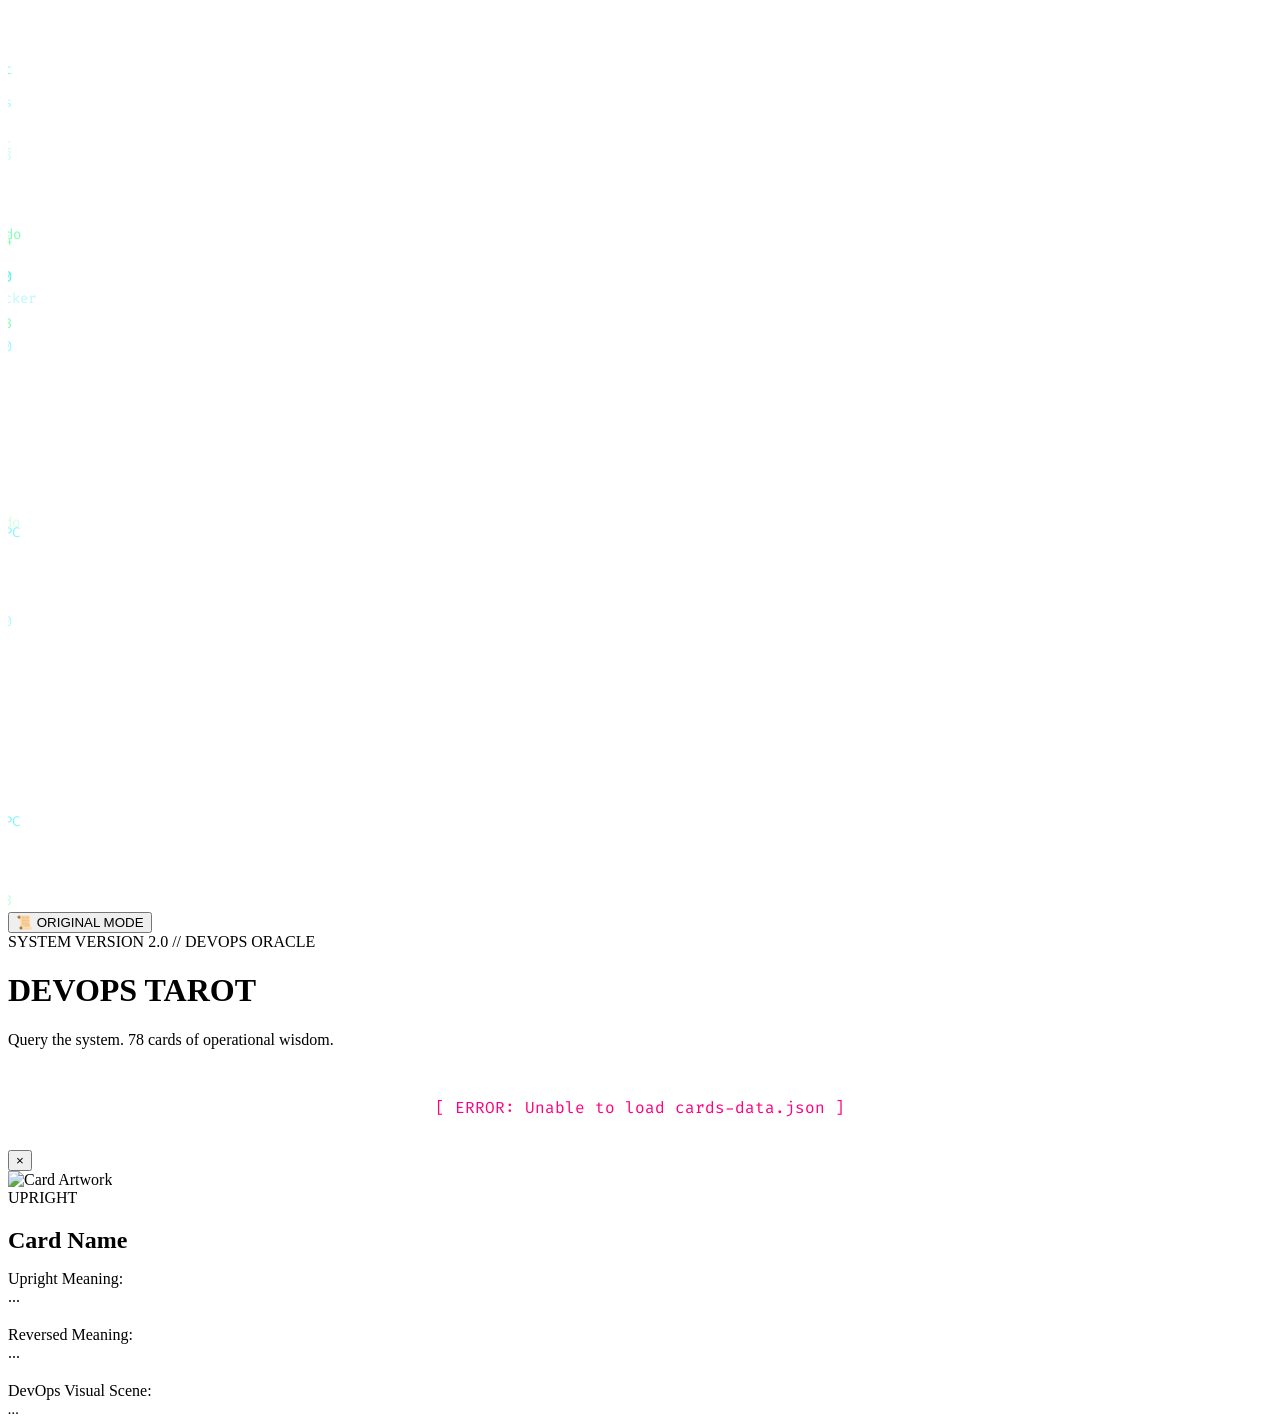
==== src/tarotgen/index.html @ 265c7a4f "Create index.html" ====
<!DOCTYPE html>
<html lang="en">
<head>
  <meta charset="UTF-8" />
  <meta name="viewport" content="width=device-width, initial-scale=1.0" />
  <title>DevOps Tarot // Query The System</title>
  <meta property="og:title" content="DevOps Tarot" />
  <meta property="og:description" content="Query the system. 78 cards of operational wisdom." />
  <meta property="og:image" content="social-preview.png" />
  <meta property="og:type" content="website" />
  <meta name="twitter:card" content="summary_large_image" />
  <meta name="twitter:image" content="social-preview.png" />
  <link rel="preconnect" href="https://fonts.googleapis.com" />
  <link rel="preconnect" href="https://fonts.gstatic.com" crossorigin />
  <link href="https://fonts.googleapis.com/css2?family=Fira+Code:wght@400;500;600;700&family=Inter:wght@400;600;700&display=swap" rel="stylesheet" />
  <link rel="stylesheet" href="style.css" />
</head>
<body>
  <canvas id="particleCanvas"></canvas>
  <div class="mode-toggle-bar">
    <button class="cyber-btn-sm" id="modeBtn" onclick="toggleMode()">📜 ORIGINAL MODE</button>
  </div>
  <div id="app">
    <header>
      <div class="logo-badge">SYSTEM VERSION 2.0 // DEVOPS ORACLE</div>
      <h1 class="app-title">DEVOPS TAROT</h1>
      <p class="app-subtitle">Query the system. 78 cards of operational wisdom.</p>
    </header>
    <main id="mainContent" style="width: 100%; display: flex; flex-direction: column; align-items: center;"></main>
  </div>

  <div class="modal-overlay" id="cardModal" onclick="closeModal(event)">
    <div class="modal-content" onclick="event.stopPropagation()">
      <button class="modal-close" onclick="closeModal()">&times;</button>
      <div>
        <img src="" id="modalImg" class="modal-card-img" alt="Card Artwork" />
      </div>
      <div>
        <div class="logo-badge" id="modalBadge">UPRIGHT</div>
        <h2 class="card-name-text" id="modalTitle" style="margin-bottom: 1rem;">Card Name</h2>
        <div class="meaning-block">
          <div class="meaning-label">Upright Meaning:</div>
          <div class="meaning-text" id="modalUpright">...</div>
        </div>
        <div class="meaning-block" style="margin-top: 1.25rem;">
          <div class="meaning-label" style="color: var(--neon-magenta);">Reversed Meaning:</div>
          <div class="meaning-text" id="modalReversed">...</div>
        </div>
        <div class="meaning-block" style="margin-top: 1.25rem;">
          <div class="meaning-label" style="color: var(--neon-gold);">DevOps Visual Scene:</div>
          <div class="meaning-text" id="modalScene" style="font-size: 0.95rem; font-style: italic;">...</div>
        </div>
      </div>
    </div>
  </div>

  <script>
    let TAROT_CARDS_DEVOPS = [];
    let TAROT_CARDS_ORIGINAL = [];
    let TAROT_CARDS = [];
    let currentMode = 'original';
    let dataLoaded = false;

    async function loadCardsData() {
      try {
        const res = await fetch('cards-data.json');
        if (!res.ok) throw new Error('Failed to load cards-data.json');
        const data = await res.json();
        TAROT_CARDS_DEVOPS = data.devops || [];
        TAROT_CARDS_ORIGINAL = data.original || [];
        TAROT_CARDS = TAROT_CARDS_ORIGINAL;
        dataLoaded = true;
        renderLanding();
      } catch (e) {
        console.error('Failed to load card data:', e);
        document.getElementById('mainContent').innerHTML = '<div style="text-align:center;padding:2rem;color:#ff007f;font-family:Fira Code,monospace">[ ERROR: Unable to load cards-data.json ]</div>';
      }
    }

    function toggleMode() {
      currentMode = currentMode === 'devops' ? 'original' : 'devops';
      TAROT_CARDS = currentMode === 'devops' ? TAROT_CARDS_DEVOPS : TAROT_CARDS_ORIGINAL;
      document.getElementById('modeBtn').innerText = currentMode === 'devops' ? '⚡ OPS MODE' : '📜 ORIGINAL MODE';
      if (currentSpread.length > 0) {
        const main = document.getElementById('mainContent');
        if (main.querySelector('.cards-flex')) {
          if (currentSpread.length === 1) {
            drawSingleSpread();
          } else if (currentSpread.length === 3) {
            drawThreeSpread();
          }
        }
      }
    }

    let currentSpread = [];

    window.addEventListener('DOMContentLoaded', () => {
      initParticleBackground();
      loadCardsData();
    });

    function renderLanding() {
      const main = document.getElementById('mainContent');
      main.innerHTML = `
        <div class="landing-screen">
          <div class="deck-stats">
            <div class="stat-card"><div class="num">78</div><div class="label">CARDS IN DECK</div></div>
            <div class="stat-card"><div class="num">22</div><div class="label">MAJOR ARCANA</div></div>
            <div class="stat-card"><div class="num">56</div><div class="label">MINOR ARCANA</div></div>
          </div>
          <div class="button-group">
            <button class="cyber-btn" onclick="drawSingleSpread()">[ DRAW ONE CARD ]</button>
            <button class="cyber-btn cyan" onclick="drawThreeSpread()">[ DRAW 3-CARD SPREAD ]</button>
          </div>
          <div class="cards-link-section">
            <a href="cards.html" class="cyber-btn gold">[ BROWSE ALL 78 CARDS ]</a>
          </div>
        </div>
      `;
    }

    function getRandomCards(count) {
      const shuffled = [...TAROT_CARDS].sort(() => 0.5 - Math.random());
      return shuffled.slice(0, count).map(card => ({
        card: card,
        isReversed: Math.floor(Math.random() * 100) % 2 === 1
      }));
    }

    function drawSingleSpread() {
      currentSpread = getRandomCards(1);
      const item = currentSpread[0];
      const main = document.getElementById('mainContent');
      main.innerHTML = `
        <div class="spread-container">
          <div class="cards-flex">
            <div class="card-wrapper" id="singleCard" onclick="flipSingleCard()">
              <div class="card-inner">
                <div class="card-face back"><img src="cards/card-back.png" alt="Card Back" /></div>
                <div class="card-face front ${item.isReversed ? 'is-reversed' : ''}">
                  <img src="${item.card.image}" alt="${item.card.name}" />
                </div>
              </div>
            </div>
          </div>
          <div class="details-panel ${item.isReversed ? 'reversed-style' : ''}" id="singleDetails" style="display: none;">
            <div class="card-title-row">
              <span class="card-name-text">${item.card.name}</span>
              <span class="orientation-badge ${item.isReversed ? 'reversed' : 'upright'}">
                ${item.isReversed ? '[ REVERSED ]' : '[ UPRIGHT ]'}
              </span>
            </div>
            <div class="meaning-block">
              <div class="meaning-label">SYSTEM INTERPRETATION:</div>
              <div class="meaning-text">${item.isReversed ? item.card.reversed : item.card.upright}</div>
            </div>
            <div class="meaning-block" style="margin-top: 1rem;">
              <div class="meaning-label" style="color: var(--neon-cyan);">ALT ASPECT (${item.isReversed ? 'Upright' : 'Reversed'}):</div>
              <div class="meaning-text" style="color: var(--text-muted);">${item.isReversed ? item.card.upright : item.card.reversed}</div>
            </div>
          </div>
          <div class="button-group">
            <button class="cyber-btn" onclick="drawSingleSpread()">[ DRAW ANOTHER ]</button>
            <button class="cyber-btn cyan" onclick="renderLanding()">[ START OVER ]</button>
          </div>
        </div>
      `;
      setTimeout(() => { flipSingleCard(); }, 500);
    }

    function flipSingleCard() {
      const el = document.getElementById('singleCard');
      const details = document.getElementById('singleDetails');
      if (el && !el.classList.contains('flipped')) {
        el.classList.add('flipped');
        if (details) {
          setTimeout(() => details.style.display = 'block', 400);
        }
      }
    }

    function drawThreeSpread() {
      const drawn = getRandomCards(3);
      const positions = [
        { label: "PAST (Legacy)", color: "var(--neon-cyan)" },
        { label: "PRESENT (Production)", color: "var(--neon-green)" },
        { label: "FUTURE (Deployment)", color: "var(--neon-gold)" }
      ];
      currentSpread = drawn.map((d, i) => ({ ...d, position: positions[i] }));
      const main = document.getElementById('mainContent');
      main.innerHTML = `
        <div class="spread-container">
          <div class="cards-flex">
            ${currentSpread.map((item, idx) => `
              <div class="card-wrapper" id="spreadCard_${idx}" onclick="handleSpreadCardClick(${idx})">
                <div class="pos-label" style="border-color: ${item.position.color}; color: ${item.position.color};">${item.position.label}</div>
                <div class="card-inner">
                  <div class="card-face back"><img src="cards/card-back.png" alt="Card Back" /></div>
                  <div class="card-face front ${item.isReversed ? 'is-reversed' : ''}">
                    <img src="${item.card.image}" alt="${item.card.name}" />
                  </div>
                </div>
              </div>
            `).join('')}
          </div>
          <div id="threeSpreadSummary" style="width: 100%; max-width: 900px; margin-top: 1rem;"></div>
          <div class="button-group">
            <button class="cyber-btn" onclick="drawThreeSpread()">[ DRAW NEW SPREAD ]</button>
            <button class="cyber-btn cyan" onclick="renderLanding()">[ START OVER ]</button>
          </div>
        </div>
      `;
      currentSpread.forEach((item, idx) => {
        setTimeout(() => {
          const cardEl = document.getElementById(`spreadCard_${idx}`);
          if (cardEl) { cardEl.classList.add('flipped'); }
          if (idx === 2) { renderThreeSpreadSummary(); }
        }, 600 + idx * 500);
      });
    }

    function handleSpreadCardClick(idx) {
      const item = currentSpread[idx];
      if (item) { openModal(item.card, item.isReversed); }
    }

    function renderThreeSpreadSummary() {
      const summaryEl = document.getElementById('threeSpreadSummary');
      if (!summaryEl) return;
      summaryEl.innerHTML = `
        <div class="details-panel" style="border-left-color: var(--neon-cyan);">
          <h3 style="font-family: var(--font-code); color: var(--neon-cyan); margin-bottom: 1rem;">⬡ SPREAD DIAGNOSTICS & SYSTEM ANALYSIS ⬡</h3>
          <div style="display: grid; gap: 1rem;">
            ${currentSpread.map(item => `
              <div style="background: rgba(11, 13, 18, 0.6); padding: 1rem; border-radius: 6px; border-left: 3px solid ${item.position.color};">
                <div style="font-family: var(--font-code); font-weight: 700; color: ${item.position.color}; margin-bottom: 0.25rem;">
                  ${item.position.label}: ${item.card.name} ${item.isReversed ? '<span style="color: var(--neon-magenta)">[REVERSED]</span>' : '<span style="color: var(--neon-green)">[UPRIGHT]</span>'}
                </div>
                <div style="font-size: 0.95rem; line-height: 1.5;">${item.isReversed ? item.card.reversed : item.card.upright}</div>
                <div style="font-size: 0.8rem; color: var(--neon-cyan); margin-top: 0.35rem; cursor: pointer;" onclick="openModalById('${item.card.id}', ${item.isReversed})">
                  ❯ Click card to view full high-res schematic
                </div>
              </div>
            `).join('')}
          </div>
        </div>
      `;
    }

    function openModal(card, isReversed = false) {
      const img = document.getElementById('modalImg');
      img.src = card.image;
      img.className = 'modal-card-img' + (isReversed ? ' reversed' : '');
      document.getElementById('modalTitle').innerText = card.name;
      document.getElementById('modalBadge').innerText = isReversed ? '[ REVERSED ]' : '[ UPRIGHT ]';
      document.getElementById('modalBadge').className = 'logo-badge ' + (isReversed ? 'reversed-style' : '');
      document.getElementById('modalUpright').innerText = card.upright;
      document.getElementById('modalReversed').innerText = card.reversed;
      document.getElementById('modalScene').innerText = card.scene;
      document.getElementById('cardModal').classList.add('active');
    }

    function openModalById(cardId, isReversed = false) {
      const card = TAROT_CARDS.find(c => c.id === cardId);
      if (card) openModal(card, isReversed);
    }

    function closeModal(e) {
      document.getElementById('cardModal').classList.remove('active');
    }

    function initParticleBackground() {
      const canvas = document.getElementById('particleCanvas');
      const ctx = canvas.getContext('2d');
      let w = canvas.width = window.innerWidth;
      let h = canvas.height = window.innerHeight;
      window.addEventListener('resize', () => {
        w = canvas.width = window.innerWidth;
        h = canvas.height = window.innerHeight;
      });
      const symbols = ['0', '1', '{', '}', ';', '/>', 'git', 'k8s', 'sudo', 'docker', '200', '404', '503', 'gRPC'];
      const particles = [];
      const numParticles = 45;
      for (let i = 0; i < numParticles; i++) {
        particles.push({
          x: Math.random() * w,
          y: Math.random() * h,
          text: symbols[Math.floor(Math.random() * symbols.length)],
          speedY: 0.3 + Math.random() * 0.8,
          speedX: (Math.random() - 0.5) * 0.4,
          size: 12 + Math.random() * 14,
          opacity: 0.15 + Math.random() * 0.45,
          color: Math.random() < 0.5 ? '#00ff66' : '#00e5ff'
        });
      }
      function animate() {
        ctx.clearRect(0, 0, w, h);
        ctx.font = '14px "Fira Code", monospace';
        particles.forEach(p => {
          p.y -= p.speedY;
          p.x += p.speedX;
          if (p.y < -20) p.y = h + 20;
          if (p.x < -20) p.x = w + 20;
          if (p.x > w + 20) p.x = -20;
          ctx.fillStyle = p.color;
          ctx.globalAlpha = p.opacity;
          ctx.fillText(p.text, p.x, p.y);
        });
        requestAnimationFrame(animate);
      }
      animate();
    }
  </script>
</body>
</html>
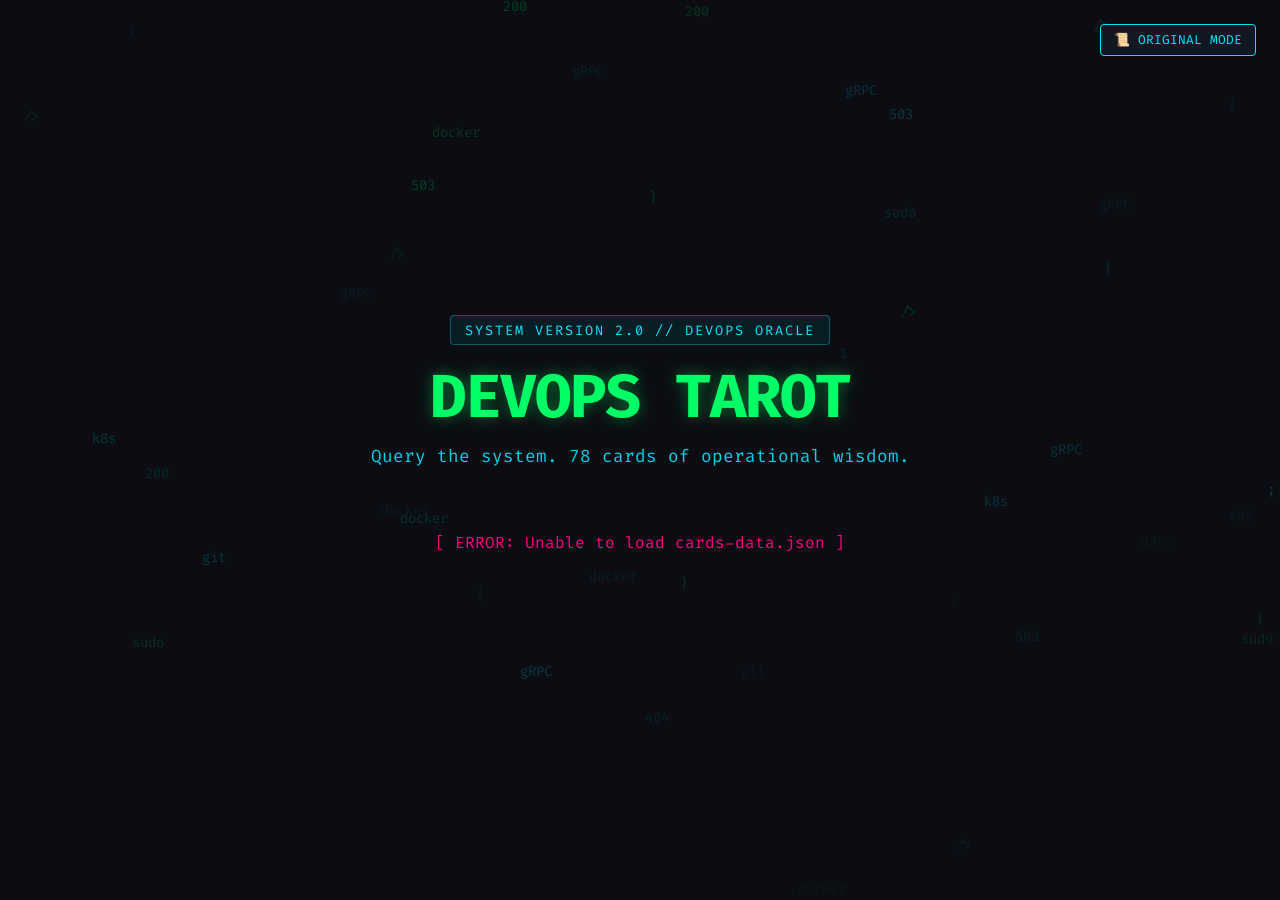
==== commit beb336bd: "Update tarotgen" ====
--- a/src/tarotgen/index.html
+++ b/src/tarotgen/index.html
@@ -104,11 +104,6 @@
       const main = document.getElementById('mainContent');
       main.innerHTML = `
         <div class="landing-screen">
-          <div class="deck-stats">
-            <div class="stat-card"><div class="num">78</div><div class="label">CARDS IN DECK</div></div>
-            <div class="stat-card"><div class="num">22</div><div class="label">MAJOR ARCANA</div></div>
-            <div class="stat-card"><div class="num">56</div><div class="label">MINOR ARCANA</div></div>
-          </div>
           <div class="button-group">
             <button class="cyber-btn" onclick="drawSingleSpread()">[ DRAW ONE CARD ]</button>
             <button class="cyber-btn cyan" onclick="drawThreeSpread()">[ DRAW 3-CARD SPREAD ]</button>
--- a/src/tarotgen/style.css
+++ b/src/tarotgen/style.css
@@ -0,0 +1,566 @@
+:root {
+  --bg-dark: #0b0d12;
+  --panel-bg: #131722;
+  --panel-border: #1e2638;
+  --neon-green: #00ff66;
+  --neon-cyan: #00e5ff;
+  --neon-magenta: #ff007f;
+  --neon-gold: #ffd700;
+  --text-main: #e2e8f0;
+  --text-muted: #94a3b8;
+  --font-code: 'Fira Code', monospace, monospace;
+  --font-sans: 'Inter', -apple-system, BlinkMacSystemFont, sans-serif;
+}
+
+* {
+  box-sizing: border-box;
+  margin: 0;
+  padding: 0;
+}
+
+body {
+  background-color: var(--bg-dark);
+  color: var(--text-main);
+  font-family: var(--font-sans);
+  min-height: 100vh;
+  overflow-x: hidden;
+  display: flex;
+  flex-direction: column;
+  position: relative;
+}
+
+#particleCanvas {
+  position: fixed;
+  top: 0;
+  left: 0;
+  width: 100vw;
+  height: 100vh;
+  z-index: 0;
+  pointer-events: none;
+  opacity: 0.35;
+}
+
+#app {
+  position: relative;
+  z-index: 10;
+  display: flex;
+  flex-direction: column;
+  align-items: center;
+  justify-content: center;
+  min-height: 100vh;
+  width: 100%;
+  max-width: 1280px;
+  margin: 0 auto;
+  padding: 2rem 1rem;
+}
+
+header {
+  text-align: center;
+  margin-bottom: 2rem;
+  width: 100%;
+}
+
+.logo-badge {
+  display: inline-block;
+  font-family: var(--font-code);
+  font-size: 0.85rem;
+  color: var(--neon-cyan);
+  background: rgba(0, 229, 255, 0.08);
+  border: 1px solid rgba(0, 229, 255, 0.3);
+  padding: 0.35rem 0.85rem;
+  border-radius: 4px;
+  margin-bottom: 0.75rem;
+  letter-spacing: 2px;
+  text-transform: uppercase;
+}
+
+.app-title {
+  font-family: var(--font-code);
+  font-size: clamp(2.2rem, 5vw, 3.8rem);
+  font-weight: 700;
+  color: var(--neon-green);
+  text-shadow: 0 0 15px rgba(0, 255, 102, 0.4);
+  letter-spacing: -1px;
+  margin-bottom: 0.5rem;
+  text-transform: uppercase;
+}
+
+.app-subtitle {
+  font-family: var(--font-code);
+  font-size: 1.1rem;
+  color: var(--neon-cyan);
+  opacity: 0.9;
+}
+
+.mode-toggle-bar {
+  position: absolute;
+  top: 1.5rem;
+  right: 1.5rem;
+  z-index: 50;
+}
+
+.cyber-btn-sm {
+  background: var(--panel-bg);
+  border: 1px solid var(--neon-cyan);
+  color: var(--neon-cyan);
+  font-family: var(--font-code);
+  font-size: 0.8rem;
+  padding: 0.4rem 0.8rem;
+  border-radius: 4px;
+  cursor: pointer;
+  transition: all 0.2s ease;
+}
+.cyber-btn-sm:hover {
+  background: var(--neon-cyan);
+  color: var(--bg-dark);
+  box-shadow: 0 0 10px rgba(0, 229, 255, 0.5);
+}
+
+.cyber-btn {
+  background: rgba(19, 23, 34, 0.85);
+  border: 2px solid var(--neon-green);
+  color: var(--neon-green);
+  font-family: var(--font-code);
+  font-weight: 700;
+  font-size: 1.1rem;
+  padding: 0.85rem 2rem;
+  border-radius: 6px;
+  cursor: pointer;
+  position: relative;
+  overflow: hidden;
+  transition: all 0.25s cubic-bezier(0.175, 0.885, 0.32, 1.275);
+  text-transform: uppercase;
+  letter-spacing: 1px;
+  box-shadow: 0 0 12px rgba(0, 255, 102, 0.2);
+  animation: btnPulse 2.5s ease-in-out infinite;
+}
+
+@keyframes btnPulse {
+  0%, 100% { box-shadow: 0 0 12px rgba(0, 255, 102, 0.2); }
+  50% { box-shadow: 0 0 20px rgba(0, 255, 102, 0.45); }
+}
+
+.cyber-btn:hover {
+  background: var(--neon-green);
+  color: var(--bg-dark);
+  box-shadow: 0 0 30px rgba(0, 255, 102, 0.8);
+  transform: translateY(-3px) scale(1.05);
+}
+
+.cyber-btn.cyan {
+  border-color: var(--neon-cyan);
+  color: var(--neon-cyan);
+  box-shadow: 0 0 12px rgba(0, 229, 255, 0.2);
+  animation-name: btnPulseCyan;
+}
+
+@keyframes btnPulseCyan {
+  0%, 100% { box-shadow: 0 0 12px rgba(0, 229, 255, 0.2); }
+  50% { box-shadow: 0 0 20px rgba(0, 229, 255, 0.45); }
+}
+
+.cyber-btn.cyan:hover {
+  background: var(--neon-cyan);
+  color: var(--bg-dark);
+  box-shadow: 0 0 30px rgba(0, 229, 255, 0.8);
+  transform: translateY(-3px) scale(1.05);
+}
+
+.cyber-btn.gold {
+  border-color: var(--neon-gold);
+  color: var(--neon-gold);
+  box-shadow: 0 0 12px rgba(255, 215, 0, 0.2);
+  animation-name: btnPulseGold;
+}
+
+@keyframes btnPulseGold {
+  0%, 100% { box-shadow: 0 0 12px rgba(255, 215, 0, 0.2); }
+  50% { box-shadow: 0 0 20px rgba(255, 215, 0, 0.45); }
+}
+
+.cyber-btn.gold:hover {
+  background: var(--neon-gold);
+  color: var(--bg-dark);
+  box-shadow: 0 0 30px rgba(255, 215, 0, 0.8);
+  transform: translateY(-3px) scale(1.05);
+}
+
+.button-group {
+  display: flex;
+  gap: 1.5rem;
+  flex-wrap: wrap;
+  justify-content: center;
+  margin-top: 1.5rem;
+}
+
+.landing-screen {
+  display: flex;
+  flex-direction: column;
+  align-items: center;
+  justify-content: center;
+  text-align: center;
+  padding: 3rem 1rem;
+  width: 100%;
+  max-width: 800px;
+}
+
+.cards-link-section {
+  margin-top: 2rem;
+}
+
+.deck-stats {
+  display: grid;
+  grid-template-columns: repeat(auto-fit, minmax(160px, 1fr));
+  gap: 1rem;
+  width: 100%;
+  margin: 2.5rem 0;
+}
+
+.stat-card {
+  background: var(--panel-bg);
+  border: 1px solid var(--panel-border);
+  border-top: 3px solid var(--neon-cyan);
+  padding: 1.2rem;
+  border-radius: 6px;
+  text-align: center;
+}
+
+.stat-card .num {
+  font-family: var(--font-code);
+  font-size: 2rem;
+  font-weight: 700;
+  color: var(--neon-green);
+}
+
+.stat-card .label {
+  font-size: 0.85rem;
+  color: var(--text-muted);
+  margin-top: 0.25rem;
+  font-family: var(--font-code);
+}
+
+.spread-container {
+  width: 100%;
+  display: flex;
+  flex-direction: column;
+  align-items: center;
+  animation: fadeIn 0.4s ease forwards;
+}
+
+.cards-flex {
+  display: flex;
+  gap: 2.5rem;
+  justify-content: center;
+  flex-wrap: wrap;
+  margin: 2rem 0;
+  width: 100%;
+}
+
+.card-wrapper {
+  perspective: 1200px;
+  width: 280px;
+  height: 490px;
+  cursor: pointer;
+  position: relative;
+}
+
+.card-wrapper .pos-label {
+  position: absolute;
+  top: -38px;
+  left: 0;
+  width: 100%;
+  text-align: center;
+  font-family: var(--font-code);
+  font-size: 0.95rem;
+  font-weight: 700;
+  color: var(--neon-cyan);
+  background: rgba(19, 23, 34, 0.8);
+  border: 1px solid var(--neon-cyan);
+  padding: 0.3rem 0;
+  border-radius: 4px;
+  letter-spacing: 1px;
+  z-index: 5;
+}
+
+.card-inner {
+  width: 100%;
+  height: 100%;
+  position: relative;
+  transform-style: preserve-3d;
+  transition: transform 0.8s cubic-bezier(0.175, 0.885, 0.32, 1.275), box-shadow 0.4s ease;
+  border-radius: 12px;
+}
+
+.card-wrapper:hover .card-inner {
+  transform: translateY(-8px) scale(1.02);
+  box-shadow: 0 10px 30px rgba(0, 229, 255, 0.3);
+}
+
+.card-wrapper.flipped .card-inner {
+  transform: rotateY(180deg) translateY(-4px);
+}
+
+.card-face {
+  position: absolute;
+  width: 100%;
+  height: 100%;
+  backface-visibility: hidden;
+  border-radius: 12px;
+  overflow: hidden;
+  border: 2px solid var(--neon-green);
+  box-shadow: 0 0 15px rgba(0, 255, 102, 0.2);
+}
+
+.card-face img {
+  width: 100%;
+  height: 100%;
+  object-fit: cover;
+  display: block;
+}
+
+.card-face.back {
+  background: #090b10;
+  border-color: var(--neon-cyan);
+}
+
+.card-face.front {
+  transform: rotateY(180deg);
+  background: #0a0a0c;
+}
+
+.card-face.front.is-reversed img {
+  transform: rotate(180deg);
+}
+
+.details-panel {
+  background: var(--panel-bg);
+  border: 1px solid var(--panel-border);
+  border-left: 4px solid var(--neon-green);
+  padding: 1.75rem;
+  border-radius: 8px;
+  max-width: 800px;
+  width: 100%;
+  margin-top: 1.5rem;
+  box-shadow: 0 8px 32px rgba(0, 0, 0, 0.4);
+  animation: slideUp 0.4s ease forwards;
+}
+
+.details-panel.reversed-style {
+  border-left-color: var(--neon-magenta);
+}
+
+.card-title-row {
+  display: flex;
+  align-items: center;
+  justify-content: space-between;
+  margin-bottom: 1rem;
+  border-bottom: 1px solid var(--panel-border);
+  padding-bottom: 0.75rem;
+  flex-wrap: wrap;
+  gap: 0.5rem;
+}
+
+.card-name-text {
+  font-family: var(--font-code);
+  font-size: 1.6rem;
+  font-weight: 700;
+  color: var(--neon-green);
+}
+
+.orientation-badge {
+  font-family: var(--font-code);
+  font-size: 0.85rem;
+  font-weight: 700;
+  padding: 0.3rem 0.75rem;
+  border-radius: 4px;
+  text-transform: uppercase;
+  letter-spacing: 1px;
+}
+
+.orientation-badge.upright {
+  background: rgba(0, 255, 102, 0.15);
+  border: 1px solid var(--neon-green);
+  color: var(--neon-green);
+}
+
+.orientation-badge.reversed {
+  background: rgba(255, 0, 127, 0.15);
+  border: 1px solid var(--neon-magenta);
+  color: var(--neon-magenta);
+}
+
+.meaning-block {
+  margin-bottom: 1rem;
+}
+
+.meaning-label {
+  font-family: var(--font-code);
+  font-size: 0.85rem;
+  color: var(--neon-cyan);
+  margin-bottom: 0.35rem;
+  text-transform: uppercase;
+  letter-spacing: 1px;
+}
+
+.meaning-text {
+  font-size: 1.05rem;
+  line-height: 1.6;
+  color: var(--text-main);
+}
+
+.modal-overlay {
+  position: fixed;
+  top: 0;
+  left: 0;
+  width: 100vw;
+  height: 100vh;
+  background: rgba(5, 7, 12, 0.85);
+  backdrop-filter: blur(8px);
+  z-index: 100;
+  display: flex;
+  align-items: center;
+  justify-content: center;
+  padding: 1rem;
+  opacity: 0;
+  pointer-events: none;
+  transition: opacity 0.3s ease;
+}
+
+.modal-overlay.active {
+  opacity: 1;
+  pointer-events: auto;
+}
+
+.modal-content {
+  background: var(--panel-bg);
+  border: 2px solid var(--neon-cyan);
+  border-radius: 12px;
+  max-width: 900px;
+  width: 100%;
+  max-height: 90vh;
+  overflow-y: auto;
+  padding: 2rem;
+  display: grid;
+  grid-template-columns: 300px 1fr;
+  gap: 2rem;
+  position: relative;
+  box-shadow: 0 0 40px rgba(0, 229, 255, 0.3);
+}
+
+@media (max-width: 768px) {
+  .modal-content {
+    grid-template-columns: 1fr;
+  }
+}
+
+.modal-close {
+  position: absolute;
+  top: 1rem;
+  right: 1rem;
+  background: transparent;
+  border: 1px solid var(--neon-magenta);
+  color: var(--neon-magenta);
+  font-family: var(--font-code);
+  font-size: 1.2rem;
+  width: 36px;
+  height: 36px;
+  border-radius: 4px;
+  cursor: pointer;
+}
+
+.modal-card-img {
+  width: 100%;
+  border-radius: 8px;
+  border: 2px solid var(--neon-green);
+}
+
+.modal-card-img.reversed {
+  transform: rotate(180deg);
+}
+
+@keyframes fadeIn {
+  from { opacity: 0; transform: translateY(10px); }
+  to { opacity: 1; transform: translateY(0); }
+}
+
+@keyframes slideUp {
+  from { opacity: 0; transform: translateY(20px); }
+  to { opacity: 1; transform: translateY(0); }
+}
+
+.codex-section {
+  width: 100%;
+  margin-top: 2rem;
+}
+
+.codex-title {
+  font-family: var(--font-code);
+  font-size: 1.3rem;
+  color: var(--neon-cyan);
+  margin-bottom: 1rem;
+  text-align: center;
+}
+
+.search-input {
+  width: 100%;
+  max-width: 500px;
+  margin: 0 auto 1.5rem auto;
+  display: block;
+  background: var(--panel-bg);
+  border: 1px solid var(--neon-cyan);
+  color: var(--text-main);
+  font-family: var(--font-code);
+  padding: 0.75rem 1rem;
+  border-radius: 6px;
+  outline: none;
+}
+
+.codex-grid {
+  display: grid;
+  grid-template-columns: repeat(auto-fill, minmax(140px, 1fr));
+  gap: 1rem;
+  padding: 0.5rem;
+}
+
+.codex-thumb {
+  background: var(--panel-bg);
+  border: 1px solid var(--panel-border);
+  border-radius: 6px;
+  padding: 0.5rem;
+  cursor: pointer;
+  text-align: center;
+  transition: all 0.2s ease;
+}
+
+.codex-thumb:hover {
+  border-color: var(--neon-green);
+  transform: scale(1.05);
+}
+
+.codex-thumb img {
+  width: 100%;
+  border-radius: 4px;
+}
+
+.codex-thumb .name {
+  font-family: var(--font-code);
+  font-size: 0.75rem;
+  color: var(--text-muted);
+  margin-top: 0.35rem;
+  white-space: nowrap;
+  overflow: hidden;
+  text-overflow: ellipsis;
+}
+
+.back-link {
+  display: inline-block;
+  margin-bottom: 1.5rem;
+  font-family: var(--font-code);
+  color: var(--neon-cyan);
+  text-decoration: none;
+  transition: color 0.2s ease;
+}
+
+.back-link:hover {
+  color: var(--neon-green);
+}
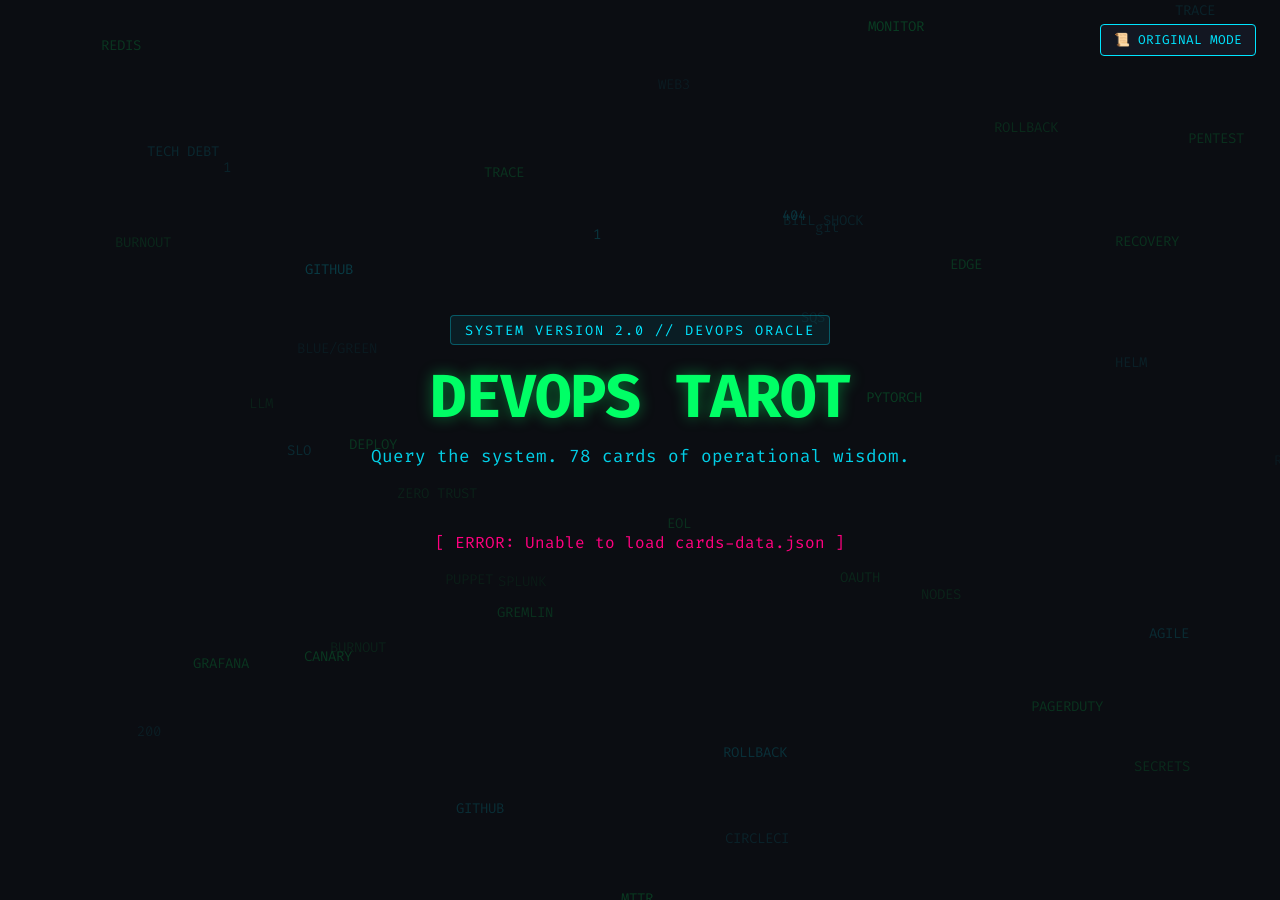
==== commit 86769028: "Add favico" ====
--- a/src/tarotgen/index.html
+++ b/src/tarotgen/index.html
@@ -14,6 +14,7 @@
   <link rel="preconnect" href="https://fonts.gstatic.com" crossorigin />
   <link href="https://fonts.googleapis.com/css2?family=Fira+Code:wght@400;500;600;700&family=Inter:wght@400;600;700&display=swap" rel="stylesheet" />
   <link rel="stylesheet" href="style.css" />
+  <link rel="icon" type="image/png" href="favicon.png" />
 </head>
 <body>
   <canvas id="particleCanvas"></canvas>
@@ -105,11 +106,11 @@
       main.innerHTML = `
         <div class="landing-screen">
           <div class="button-group">
-            <button class="cyber-btn" onclick="drawSingleSpread()">[ DRAW ONE CARD ]</button>
-            <button class="cyber-btn cyan" onclick="drawThreeSpread()">[ DRAW 3-CARD SPREAD ]</button>
+            <button class="cyber-btn" onclick="drawSingleSpread()">🎴 DRAW ONE CARD</button>
+            <button class="cyber-btn cyan" onclick="drawThreeSpread()">🔮 DRAW 3-CARD SPREAD</button>
           </div>
           <div class="cards-link-section">
-            <a href="cards.html" class="cyber-btn gold">[ BROWSE ALL 78 CARDS ]</a>
+            <a href="cards.html" class="cyber-btn gold">📚 BROWSE ALL 78 CARDS</a>
           </div>
         </div>
       `;
@@ -156,8 +157,8 @@
             </div>
           </div>
           <div class="button-group">
-            <button class="cyber-btn" onclick="drawSingleSpread()">[ DRAW ANOTHER ]</button>
-            <button class="cyber-btn cyan" onclick="renderLanding()">[ START OVER ]</button>
+            <button class="cyber-btn" onclick="drawSingleSpread()">🎴 DRAW ANOTHER</button>
+            <button class="cyber-btn cyan" onclick="renderLanding()">🔄 START OVER</button>
           </div>
         </div>
       `;
@@ -201,8 +202,8 @@
           </div>
           <div id="threeSpreadSummary" style="width: 100%; max-width: 900px; margin-top: 1rem;"></div>
           <div class="button-group">
-            <button class="cyber-btn" onclick="drawThreeSpread()">[ DRAW NEW SPREAD ]</button>
-            <button class="cyber-btn cyan" onclick="renderLanding()">[ START OVER ]</button>
+            <button class="cyber-btn" onclick="drawThreeSpread()">🔮 DRAW NEW SPREAD</button>
+            <button class="cyber-btn cyan" onclick="renderLanding()">🔄 START OVER</button>
           </div>
         </div>
       `;
@@ -274,7 +275,26 @@
         w = canvas.width = window.innerWidth;
         h = canvas.height = window.innerHeight;
       });
-      const symbols = ['0', '1', '{', '}', ';', '/>', 'git', 'k8s', 'sudo', 'docker', '200', '404', '503', 'gRPC'];
+      const symbols = ['0', '1', '{', '}', ';', '/>', 'git', 'k8s', 'sudo', 'docker', '200', '404', '503', 'gRPC',
+        'CI/CD', 'AGILE', 'DevOps', 'SRE', 'IaC', 'YAML', 'JSON', 'API', 'REST', 'GraphQL',
+        'KUBERNETES', 'HELM', 'TERRAFORM', 'ANSIBLE', 'PUPPET', 'CLOUD', 'AWS', 'AZURE', 'GCP',
+        'SERVERLESS', 'MICROSERVICES', 'CONTAINERS', 'PODS', 'NODES', 'CLUSTERS', 'ORCHESTRATE',
+        'MONITOR', 'OBSERVE', 'TRACE', 'LOG', 'METRIC', 'ALERT', 'PAGERDUTY', 'DATADOG',
+        'PROMETHEUS', 'GRAFANA', 'ELK', 'SPLUNK', 'NEWRELIC', 'JAEGER', 'ZIPKIN',
+        'JENKINS', 'GITHUB', 'GITLAB', 'CIRCLECI', 'TRAVIS', 'BAZEL', 'BAZOOKA',
+        'DEPLOY', 'ROLLBACK', 'CANARY', 'BLUE/GREEN', 'A/B', 'FEATURE FLAGS', 'DARK LAUNCH',
+        'SCALING', 'AUTO-SCALE', 'LOAD BAL', 'CDN', 'EDGE', 'CACHE', 'REDIS', 'MEMCACHED',
+        'POSTGRES', 'MONGO', 'DYNAMO', 'BIGTABLE', 'SPANNER', 'COCKROACH', 'CASSANDRA',
+        'KAFKA', 'RABBITMQ', 'SQS', 'PUB/SUB', 'EVENTS', 'STREAM', 'REALTIME',
+        'BLOCKCHAIN', 'WEB3', 'NFT', 'HYPE', 'BURNOUT', 'CRUNCH', 'SPRINT', 'RETRO',
+        'STANDUP', 'KANBAN', 'SCRUM', 'VELOCITY', 'STORY POINTS', 'TECH DEBT', 'REFACTOR',
+        'LEGACY', 'DEPRECATED', 'EOL', 'MIGRATE', 'MODERNIZE', 'TRANSFORM', 'DIGITAL',
+        'AI/ML', 'LLM', 'GPT', 'NEURAL', 'TENSORFLOW', 'PYTORCH', 'HUGGINGFACE',
+        'ZERO TRUST', 'VAULT', 'SECRETS', 'TLS', 'MTLS', 'OAUTH', 'JWT', 'SAML', 'SSO',
+        'PENTEST', 'AUDIT', 'COMPLIANCE', 'SOC2', 'ISO27001', 'HIPAA', 'GDPR', 'CCPA',
+        'DOWNTIME', 'INCIDENT', 'POSTMORTEM', 'BLAMELESS', 'RCA', 'MTTR', 'MTBF', 'SLO', 'SLA', 'SLI',
+        'CHAOS', 'GREMLIN', 'LITMUS', 'FAULT INJECT', 'RESILIENCE', 'RELIABILITY', 'RECOVERY',
+        'COST', 'OPTIMIZE', 'RIGHTSIZE', 'SPOT INST', 'RESERVED', 'SAVINGS PLAN', 'BILL SHOCK'];
       const particles = [];
       const numParticles = 45;
       for (let i = 0; i < numParticles; i++) {
--- a/src/tarotgen/style.css
+++ b/src/tarotgen/style.css
@@ -117,7 +117,7 @@
 }
 
 .cyber-btn {
-  background: rgba(19, 23, 34, 0.85);
+  background: rgba(19, 23, 34, 0.92);
   border: 2px solid var(--neon-green);
   color: var(--neon-green);
   font-family: var(--font-code);
@@ -128,61 +128,87 @@
   cursor: pointer;
   position: relative;
   overflow: hidden;
-  transition: all 0.25s cubic-bezier(0.175, 0.885, 0.32, 1.275);
+  transition: all 0.15s ease;
   text-transform: uppercase;
   letter-spacing: 1px;
-  box-shadow: 0 0 12px rgba(0, 255, 102, 0.2);
+  text-decoration: none;
+  box-shadow: 0 4px 0 rgba(0, 255, 102, 0.35), 0 0 12px rgba(0, 255, 102, 0.15);
   animation: btnPulse 2.5s ease-in-out infinite;
 }
 
+.cyber-btn::after {
+  margin-left: 0.5rem;
+  transition: transform 0.2s ease;
+  display: inline-block;
+}
+
 @keyframes btnPulse {
-  0%, 100% { box-shadow: 0 0 12px rgba(0, 255, 102, 0.2); }
-  50% { box-shadow: 0 0 20px rgba(0, 255, 102, 0.45); }
+  0%, 100% { box-shadow: 0 4px 0 rgba(0, 255, 102, 0.35), 0 0 12px rgba(0, 255, 102, 0.2); }
+  50% { box-shadow: 0 4px 0 rgba(0, 255, 102, 0.35), 0 0 20px rgba(0, 255, 102, 0.45); }
 }
 
 .cyber-btn:hover {
   background: var(--neon-green);
   color: var(--bg-dark);
-  box-shadow: 0 0 30px rgba(0, 255, 102, 0.8);
-  transform: translateY(-3px) scale(1.05);
+  box-shadow: 0 6px 0 rgba(0, 255, 102, 0.45), 0 0 25px rgba(0, 255, 102, 0.5);
+  transform: translateY(-2px) scale(1.05);
+}
+
+.cyber-btn:hover::after {
+  transform: translateX(4px);
+}
+
+.cyber-btn:active {
+  box-shadow: 0 1px 0 rgba(0, 255, 102, 0.35), 0 0 8px rgba(0, 255, 102, 0.3);
+  transform: translateY(2px) scale(0.98);
 }
 
 .cyber-btn.cyan {
   border-color: var(--neon-cyan);
   color: var(--neon-cyan);
-  box-shadow: 0 0 12px rgba(0, 229, 255, 0.2);
+  box-shadow: 0 4px 0 rgba(0, 229, 255, 0.35), 0 0 12px rgba(0, 229, 255, 0.15);
   animation-name: btnPulseCyan;
 }
 
 @keyframes btnPulseCyan {
-  0%, 100% { box-shadow: 0 0 12px rgba(0, 229, 255, 0.2); }
-  50% { box-shadow: 0 0 20px rgba(0, 229, 255, 0.45); }
+  0%, 100% { box-shadow: 0 4px 0 rgba(0, 229, 255, 0.35), 0 0 12px rgba(0, 229, 255, 0.2); }
+  50% { box-shadow: 0 4px 0 rgba(0, 229, 255, 0.35), 0 0 20px rgba(0, 229, 255, 0.45); }
 }
 
 .cyber-btn.cyan:hover {
   background: var(--neon-cyan);
   color: var(--bg-dark);
-  box-shadow: 0 0 30px rgba(0, 229, 255, 0.8);
-  transform: translateY(-3px) scale(1.05);
+  box-shadow: 0 6px 0 rgba(0, 229, 255, 0.45), 0 0 25px rgba(0, 229, 255, 0.5);
+  transform: translateY(-2px) scale(1.05);
+}
+
+.cyber-btn.cyan:active {
+  box-shadow: 0 1px 0 rgba(0, 229, 255, 0.35), 0 0 8px rgba(0, 229, 255, 0.3);
+  transform: translateY(2px) scale(0.98);
 }
 
 .cyber-btn.gold {
   border-color: var(--neon-gold);
   color: var(--neon-gold);
-  box-shadow: 0 0 12px rgba(255, 215, 0, 0.2);
+  box-shadow: 0 4px 0 rgba(255, 215, 0, 0.35), 0 0 12px rgba(255, 215, 0, 0.15);
   animation-name: btnPulseGold;
 }
 
 @keyframes btnPulseGold {
-  0%, 100% { box-shadow: 0 0 12px rgba(255, 215, 0, 0.2); }
-  50% { box-shadow: 0 0 20px rgba(255, 215, 0, 0.45); }
+  0%, 100% { box-shadow: 0 4px 0 rgba(255, 215, 0, 0.35), 0 0 12px rgba(255, 215, 0, 0.2); }
+  50% { box-shadow: 0 4px 0 rgba(255, 215, 0, 0.35), 0 0 20px rgba(255, 215, 0, 0.45); }
 }
 
 .cyber-btn.gold:hover {
   background: var(--neon-gold);
   color: var(--bg-dark);
-  box-shadow: 0 0 30px rgba(255, 215, 0, 0.8);
-  transform: translateY(-3px) scale(1.05);
+  box-shadow: 0 6px 0 rgba(255, 215, 0, 0.45), 0 0 25px rgba(255, 215, 0, 0.5);
+  transform: translateY(-2px) scale(1.05);
+}
+
+.cyber-btn.gold:active {
+  box-shadow: 0 1px 0 rgba(255, 215, 0, 0.35), 0 0 8px rgba(255, 215, 0, 0.3);
+  transform: translateY(2px) scale(0.98);
 }
 
 .button-group {
@@ -556,11 +582,30 @@
   display: inline-block;
   margin-bottom: 1.5rem;
   font-family: var(--font-code);
+  font-weight: 700;
+  font-size: 0.9rem;
   color: var(--neon-cyan);
   text-decoration: none;
-  transition: color 0.2s ease;
+  background: rgba(19, 23, 34, 0.92);
+  border: 2px solid var(--neon-cyan);
+  border-radius: 6px;
+  padding: 0.6rem 1.2rem;
+  cursor: pointer;
+  position: relative;
+  transition: all 0.15s ease;
+  text-transform: uppercase;
+  letter-spacing: 1px;
+  box-shadow: 0 4px 0 rgba(0, 229, 255, 0.35), 0 0 12px rgba(0, 229, 255, 0.15);
 }
 
 .back-link:hover {
-  color: var(--neon-green);
-}
+  background: var(--neon-cyan);
+  color: var(--bg-dark);
+  box-shadow: 0 6px 0 rgba(0, 229, 255, 0.45), 0 0 25px rgba(0, 229, 255, 0.5);
+  transform: translateY(-2px) scale(1.05);
+}
+
+.back-link:active {
+  box-shadow: 0 1px 0 rgba(0, 229, 255, 0.35), 0 0 8px rgba(0, 229, 255, 0.3);
+  transform: translateY(2px) scale(0.98);
+}
